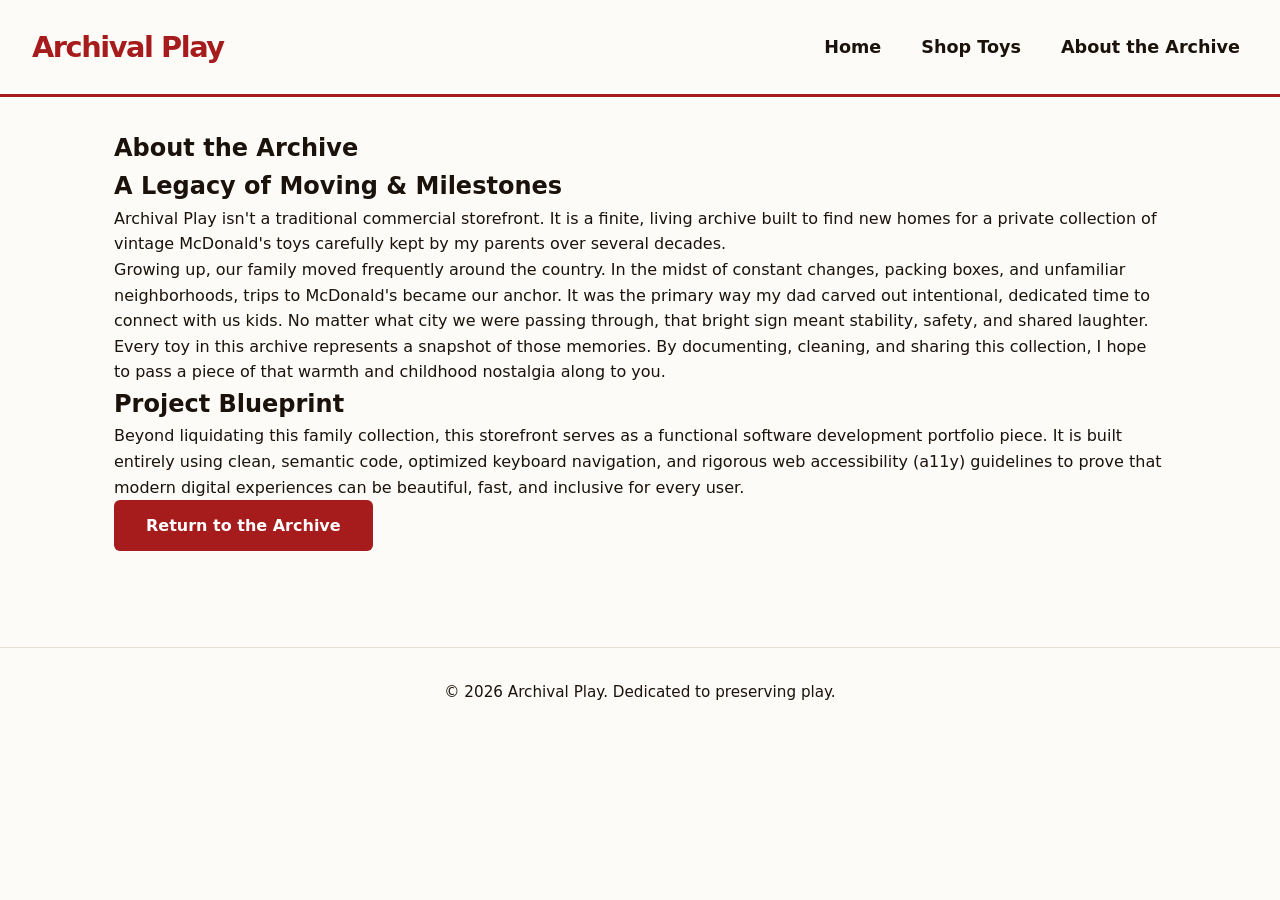
==== about.html @ 5a5652d8 "Create about.html This is the about page" ====
<!DOCTYPE html>
<html lang="en">
<head>
    <meta charset="UTF-8">
    <meta name="viewport" content="width=device-width, initial-scale=1.0">
    <title>About the Archive | Archival Play</title>
    <meta name="description" content="The story behind Archival Play—a finite preservation project sharing a family collection of nostalgic vintage toys.">
    <link rel="stylesheet" href="styles.css">
</head>
<body>
    <!-- Accessible skip link -->
    <a href="#main-content" class="skip-link">Skip to main content</a>

    <!-- Header & Navigation Area -->
    <header>
        <div class="logo">Archival Play</div>
        <nav aria-label="Main Navigation">
            <ul>
                <li><a href="index.html">Home</a></li>
                <li><a href="index.html#featured-heading">Shop Toys</a></li>
                <li><a href="about.html" aria-current="page">About the Archive</a></li>
            </ul>
        </nav>
    </header>

    <!-- Main Content Area -->
    <main id="main-content">
        <article class="about-container">
            <h1>About the Archive</h1>
            
            <section aria-labelledby="story-heading">
                <h2 id="story-heading">A Legacy of Moving & Milestones</h2>
                <p>
                    Archival Play isn't a traditional commercial storefront. It is a finite, living archive built to find new homes for a private collection of vintage McDonald's toys carefully kept by my parents over several decades.
                </p>
                <p>
                    Growing up, our family moved frequently around the country. In the midst of constant changes, packing boxes, and unfamiliar neighborhoods, trips to McDonald's became our anchor. It was the primary way my dad carved out intentional, dedicated time to connect with us kids. No matter what city we were passing through, that bright sign meant stability, safety, and shared laughter.
                </p>
                <p>
                    Every toy in this archive represents a snapshot of those memories. By documenting, cleaning, and sharing this collection, I hope to pass a piece of that warmth and childhood nostalgia along to you.
                </p>
            </section>

            <section aria-labelledby="project-heading" class="technical-note">
                <h2 id="project-heading">Project Blueprint</h2>
                <p>
                    Beyond liquidating this family collection, this storefront serves as a functional software development portfolio piece. It is built entirely using clean, semantic code, optimized keyboard navigation, and rigorous web accessibility (a11y) guidelines to prove that modern digital experiences can be beautiful, fast, and inclusive for every user.
                </p>
                <a href="index.html" class="btn">Return to the Archive</a>
            </section>
        </article>
    </main>

    <!-- Footer -->
    <footer>
        <p>&copy; 2026 Archival Play. Dedicated to preserving play.</p>
    </footer>
</body>
</html>
---- styles.css ----
/* ==========================================================================
   1. Theme Variables & Base Settings (A11y & AAA Compliant)
   ========================================================================== */
:root {
  /* Colors */
  --color-bg: #FDFBF7;           /* Warm Cream (Prevents eye strain) */
  --color-text-main: #1A120B;    /* Deep Charcoal (18.7:1 Contrast ratio against bg - AAA) */
  --color-primary: #A61B1B;      /* Deep Retro Red (7.3:1 Contrast ratio - AAA) */
  --color-primary-hover: #7D1010;/* Darker Red for focus/hover states */
  --color-accent: #8F5E00;       /* Deep Mustard Gold (7.1:1 Contrast ratio - AAA) */
  --color-card-bg: #FFFFFF;      /* Clean White for product card backdrops */
  --color-border: #E6DFD5;        /* Soft border color for structure */

  /* Typography */
  --font-family: system-ui, -apple-system, BlinkMacSystemFont, "Segoe UI", Roboto, Helvetica, Arial, sans-serif;
}

/* Base resets */
* {
  box-sizing: border-box;
  margin: 0;
  padding: 0;
}

body {
  background-color: var(--color-bg);
  color: var(--color-text-main);
  font-family: var(--font-family);
  line-height: 1.6;
  padding: 0;
}

/* Highly visible keyboard focus indicators (AAA standard) */
*:focus-visible {
  outline: 4px solid var(--color-accent);
  outline-offset: 4px;
}

/* Screen reader utility helper (visually hidden but readable by screen readers) */
.sr-only {
  position: absolute;
  width: 1px;
  height: 1px;
  padding: 0;
  margin: -1px;
  overflow: hidden;
  clip: rect(0, 0, 0, 0);
  border: 0;
}

/* ==========================================================================
   2. Layout & Header
   ========================================================================== */
header {
  border-bottom: 3px solid var(--color-primary);
  padding: 1.5rem 2rem;
  display: flex;
  flex-direction: column;
  align-items: center;
  gap: 1rem;
}

@media (min-width: 768px) {
  header {
    flex-direction: row;
    justify-content: space-between;
  }
}

.logo {
  font-size: 1.8rem;
  font-weight: 800;
  color: var(--color-primary);
  letter-spacing: -0.05em;
}

nav ul {
  display: flex;
  list-style: none;
  align-items: center;
  gap: 1.5rem;
}

nav a {
  color: var(--color-text-main);
  text-decoration: none;
  font-weight: 700;
  font-size: 1.1rem;
  padding: 0.5rem;
  border-bottom: 2px solid transparent;
  transition: border-color 0.2s ease;
}

nav a:hover {
  border-bottom: 2px solid var(--color-accent);
}

/* Clean, accessible custom style for header cart button */
.cart-nav-btn {
  background: none;
  border: none;
  font-family: inherit;
  font-size: 1.1rem;
  font-weight: bold;
  cursor: pointer;
  color: var(--color-text-main);
  padding: 0.5rem;
  border-bottom: 2px solid transparent;
  transition: border-color 0.2s ease;
}

.cart-nav-btn:hover {
  border-bottom: 2px solid var(--color-accent);
}

/* Skip-to-content link (hidden offscreen until focused by keyboard tab) */
.skip-link {
  position: absolute;
  top: -60px;
  left: 0;
  background: var(--color-primary);
  color: #FFFFFF;
  padding: 10px 15px;
  z-index: 100;
  font-weight: bold;
  text-decoration: none;
  border-radius: 0 0 4px 0;
}

.skip-link:focus {
  top: 0;
}

main {
  max-width: 1100px;
  margin: 0 auto;
  padding: 2rem 1.5rem;
}

/* ==========================================================================
   3. Page Components & Grid
   ========================================================================== */

/* Hero Banner */
.hero-section {
  background-color: var(--color-card-bg);
  border: 2px solid var(--color-border);
  border-radius: 8px;
  padding: 3rem 2rem;
  margin-bottom: 3rem;
  text-align: center;
}

.hero-section h1 {
  font-size: 2.25rem;
  color: var(--color-primary);
  margin-bottom: 1rem;
  line-height: 1.2;
}

.hero-section p {
  font-size: 1.2rem;
  max-width: 600px;
  margin: 0 auto 2rem auto;
}

/* Primary buttons */
.btn {
  display: inline-block;
  background-color: var(--color-primary);
  color: #FFFFFF;
  text-decoration: none;
  font-weight: 700;
  padding: 0.8rem 2rem;
  border-radius: 6px;
  transition: background-color 0.2s ease;
}

.btn:hover {
  background-color: var(--color-primary-hover);
}

/* Product Grid Layout */
.product-grid {
  display: grid;
  grid-template-columns: repeat(auto-fit, minmax(280px, 1fr));
  gap: 2rem;
  margin-top: 1.5rem;
}

/* Product Cards */
.product-card {
  background-color: var(--color-card-bg);
  border: 1px solid var(--color-border);
  border-radius: 8px;
  padding: 1.5rem;
  display: flex;
  flex-direction: column;
  transition: transform 0.2s ease, box-shadow 0.2s ease;
}

.product-card:hover {
  transform: translateY(-2px);
  box-shadow: 0 4px 12px rgba(0, 0, 0, 0.05);
}

.product-card img {
  border-radius: 6px;
  background-color: #F0EDE6; 
  margin-bottom: 1rem;
  max-width: 100%;
  height: auto;
}

.product-card h3 {
  font-size: 1.3rem;
  margin-bottom: 0.5rem;
  color: var(--color-text-main);
}

.product-card .condition {
  font-size: 0.9rem;
  font-weight: 600;
  color: var(--color-accent);
  margin-bottom: 0.75rem;
}

/* Styled so it does not trigger visual heuristic "Header" warnings in WAVE */
.product-card .price {
  font-size: 1.15rem; 
  font-weight: 700;
  color: var(--color-text-main);
  margin-bottom: 1.2rem;
}

.product-card button {
  background-color: var(--color-primary);
  color: #FFFFFF;
  border: none;
  padding: 0.8rem;
  border-radius: 6px;
  font-weight: 700;
  cursor: pointer;
  width: 100%;
  margin-top: auto; 
  transition: background-color 0.2s ease;
}

.product-card button:hover {
  background-color: var(--color-primary-hover);
}

/* ==========================================================================
   4. Footer
   ========================================================================== */
footer {
  border-top: 1px solid var(--color-border);
  text-align: center;
  padding: 2rem;
  margin-top: 4rem;
  font-size: 0.95rem;
}
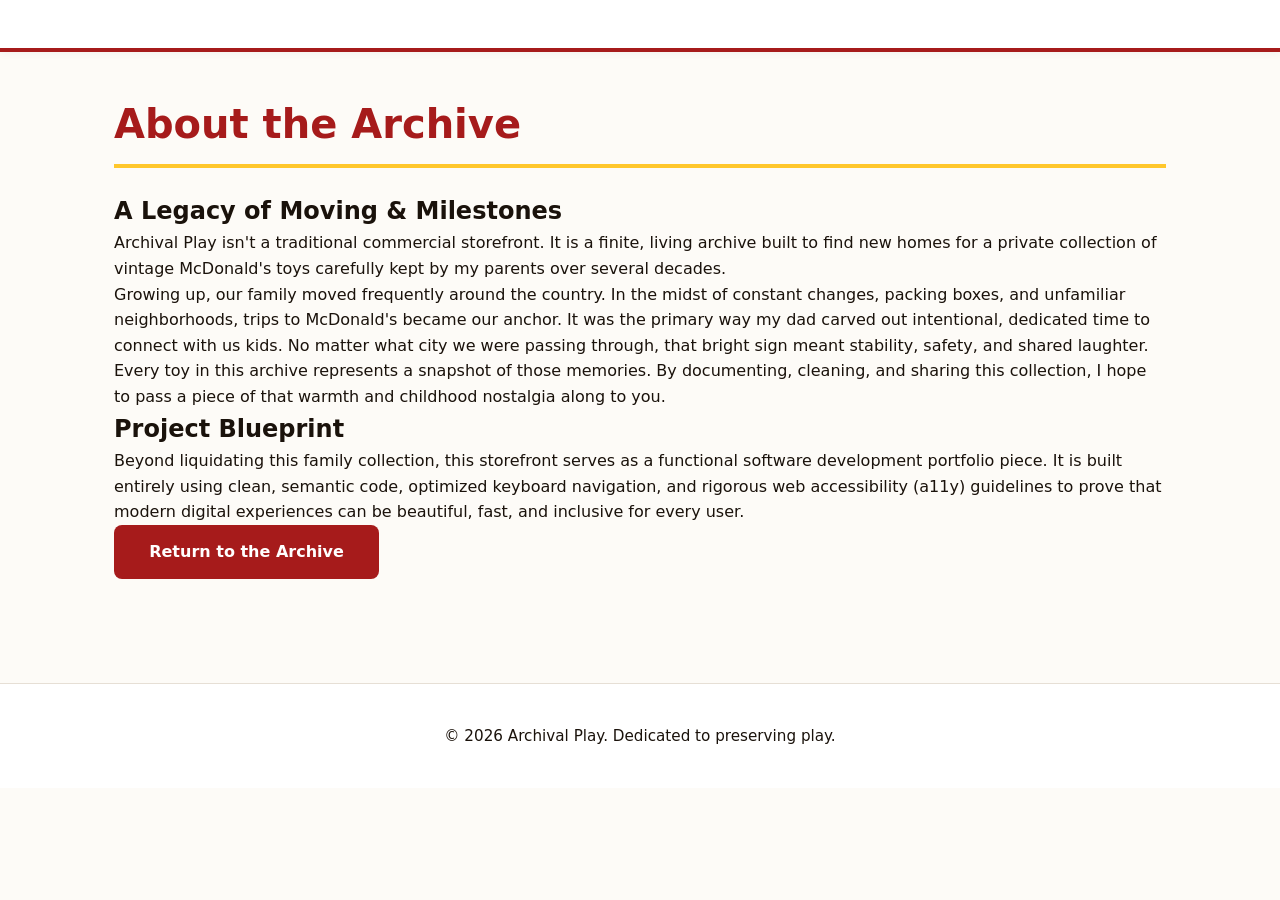
==== commit b88ce32e: "Update about.html Replaced the inline <header> with <header id="main-header"></header>.  Added <sc" ====
--- a/about.html
+++ b/about.html
@@ -11,17 +11,8 @@
     <!-- Accessible skip link -->
     <a href="#main-content" class="skip-link">Skip to main content</a>
 
-    <!-- Header & Navigation Area -->
-    <header>
-        <div class="logo">Archival Play</div>
-        <nav aria-label="Main Navigation">
-            <ul>
-                <li><a href="index.html">Home</a></li>
-                <li><a href="index.html#featured-heading">Shop Toys</a></li>
-                <li><a href="about.html" aria-current="page">About the Archive</a></li>
-            </ul>
-        </nav>
-    </header>
+    <!-- Header & Navigation Area (Populated dynamically from nav.html) -->
+    <header id="main-header"></header>
 
     <!-- Main Content Area -->
     <main id="main-content">
@@ -55,5 +46,10 @@
     <footer>
         <p>&copy; 2026 Archival Play. Dedicated to preserving play.</p>
     </footer>
+
+    <!-- JavaScript Files -->
+    <script src="nav-loader.js"></script>
+    <script src="app.js"></script>
+    <script src="script.js"></script>
 </body>
 </html>
--- a/styles.css
+++ b/styles.css
@@ -2,14 +2,22 @@
    1. Theme Variables & Base Settings (A11y & AAA Compliant)
    ========================================================================== */
 :root {
-  /* Colors */
-  --color-bg: #FDFBF7;           /* Warm Cream (Prevents eye strain) */
-  --color-text-main: #1A120B;    /* Deep Charcoal (18.7:1 Contrast ratio against bg - AAA) */
-  --color-primary: #A61B1B;      /* Deep Retro Red (7.3:1 Contrast ratio - AAA) */
-  --color-primary-hover: #7D1010;/* Darker Red for focus/hover states */
-  --color-accent: #8F5E00;       /* Deep Mustard Gold (7.1:1 Contrast ratio - AAA) */
-  --color-card-bg: #FFFFFF;      /* Clean White for product card backdrops */
-  --color-border: #E6DFD5;        /* Soft border color for structure */
+  /* Core Colors */
+  --color-bg: #FDFBF7;            /* Warm Cream (Prevents eye strain) */
+  --color-text-main: #1A120B;     /* Deep Charcoal (18.7:1 AAA contrast) */
+  --color-primary: #A61B1B;       /* Deep Retro Red (7.3:1 AAA contrast) */
+  --color-primary-hover: #7D1010; /* Darker Red for focus/hover states */
+  --color-accent: #8F5E00;        /* Deep Mustard Gold for text/borders (7.1:1 AAA) */
+  
+  /* Yellow Accent System (High-contrast A11y implementation) */
+  --color-yellow-bg: #FFC72C;     /* Bright Golden Yellow (Used for backgrounds) */
+  --color-yellow-hover: #E0A800;  /* Slightly darker yellow for hover states */
+  --color-yellow-tint: #FFF9E6;   /* Soft warm yellow tint for block quotes/banners */
+
+  /* UI Structural Colors */
+  --color-card-bg: #FFFFFF;      /* Clean White */
+  --color-border: #E6DFD5;        /* Soft border color */
+  --color-focus-ring: #005FCC;    /* High-contrast electric blue for keyboard focus */
 
   /* Typography */
   --font-family: system-ui, -apple-system, BlinkMacSystemFont, "Segoe UI", Roboto, Helvetica, Arial, sans-serif;
@@ -32,11 +40,11 @@
 
 /* Highly visible keyboard focus indicators (AAA standard) */
 *:focus-visible {
-  outline: 4px solid var(--color-accent);
+  outline: 4px solid var(--color-focus-ring);
   outline-offset: 4px;
 }
 
-/* Screen reader utility helper (visually hidden but readable by screen readers) */
+/* Screen reader utility helper */
 .sr-only {
   position: absolute;
   width: 1px;
@@ -52,12 +60,14 @@
    2. Layout & Header
    ========================================================================== */
 header {
-  border-bottom: 3px solid var(--color-primary);
+  border-bottom: 4px solid var(--color-primary);
   padding: 1.5rem 2rem;
   display: flex;
   flex-direction: column;
   align-items: center;
   gap: 1rem;
+  background-color: var(--color-card-bg);
+  box-shadow: 0 2px 8px rgba(0, 0, 0, 0.04);
 }
 
 @media (min-width: 768px) {
@@ -71,7 +81,7 @@
   font-size: 1.8rem;
   font-weight: 800;
   color: var(--color-primary);
-  letter-spacing: -0.05em;
+  letter-spacing: -0.03em;
 }
 
 nav ul {
@@ -87,33 +97,36 @@
   font-weight: 700;
   font-size: 1.1rem;
   padding: 0.5rem;
-  border-bottom: 2px solid transparent;
-  transition: border-color 0.2s ease;
-}
-
-nav a:hover {
-  border-bottom: 2px solid var(--color-accent);
-}
-
-/* Clean, accessible custom style for header cart button */
+  border-bottom: 3px solid transparent;
+  transition: border-color 0.2s ease, color 0.2s ease;
+}
+
+nav a:hover,
+nav a[aria-current="page"] {
+  border-bottom: 3px solid var(--color-primary);
+  color: var(--color-primary);
+}
+
+/* Header Cart Button with Yellow Badge Pill */
 .cart-nav-btn {
-  background: none;
-  border: none;
+  background-color: var(--color-yellow-bg);
+  color: var(--color-text-main); /* Deep dark text on bright yellow = 15:1 AAA */
+  border: 1px solid #D6A100;
   font-family: inherit;
-  font-size: 1.1rem;
-  font-weight: bold;
+  font-size: 1rem;
+  font-weight: 800;
   cursor: pointer;
-  color: var(--color-text-main);
-  padding: 0.5rem;
-  border-bottom: 2px solid transparent;
-  transition: border-color 0.2s ease;
+  padding: 0.5rem 1rem;
+  border-radius: 20px;
+  transition: background-color 0.2s ease, transform 0.1s ease;
 }
 
 .cart-nav-btn:hover {
-  border-bottom: 2px solid var(--color-accent);
-}
-
-/* Skip-to-content link (hidden offscreen until focused by keyboard tab) */
+  background-color: var(--color-yellow-hover);
+  transform: translateY(-1px);
+}
+
+/* Skip-to-content link */
 .skip-link {
   position: absolute;
   top: -60px;
@@ -134,7 +147,7 @@
 main {
   max-width: 1100px;
   margin: 0 auto;
-  padding: 2rem 1.5rem;
+  padding: 2.5rem 1.5rem;
 }
 
 /* ==========================================================================
@@ -145,14 +158,16 @@
 .hero-section {
   background-color: var(--color-card-bg);
   border: 2px solid var(--color-border);
-  border-radius: 8px;
-  padding: 3rem 2rem;
+  border-left: 8px solid var(--color-primary); /* Modern accent bar */
+  border-radius: 12px;
+  padding: 3.5rem 2rem;
   margin-bottom: 3rem;
   text-align: center;
+  box-shadow: 0 4px 12px rgba(0, 0, 0, 0.03);
 }
 
 .hero-section h1 {
-  font-size: 2.25rem;
+  font-size: 2.5rem;
   color: var(--color-primary);
   margin-bottom: 1rem;
   line-height: 1.2;
@@ -160,24 +175,26 @@
 
 .hero-section p {
   font-size: 1.2rem;
-  max-width: 600px;
+  max-width: 650px;
   margin: 0 auto 2rem auto;
-}
-
-/* Primary buttons */
+  color: var(--color-text-main);
+}
+
+/* Primary Button */
 .btn {
   display: inline-block;
   background-color: var(--color-primary);
   color: #FFFFFF;
   text-decoration: none;
   font-weight: 700;
-  padding: 0.8rem 2rem;
-  border-radius: 6px;
-  transition: background-color 0.2s ease;
+  padding: 0.9rem 2.2rem;
+  border-radius: 8px;
+  transition: background-color 0.2s ease, transform 0.1s ease;
 }
 
 .btn:hover {
   background-color: var(--color-primary-hover);
+  transform: translateY(-1px);
 }
 
 /* Product Grid Layout */
@@ -192,20 +209,23 @@
 .product-card {
   background-color: var(--color-card-bg);
   border: 1px solid var(--color-border);
-  border-radius: 8px;
+  border-radius: 12px;
   padding: 1.5rem;
   display: flex;
   flex-direction: column;
+  box-shadow: 0 2px 6px rgba(0, 0, 0, 0.03);
   transition: transform 0.2s ease, box-shadow 0.2s ease;
 }
 
-.product-card:hover {
-  transform: translateY(-2px);
-  box-shadow: 0 4px 12px rgba(0, 0, 0, 0.05);
+@media (prefers-reduced-motion: no-preference) {
+  .product-card:hover {
+    transform: translateY(-4px);
+    box-shadow: 0 8px 20px rgba(0, 0, 0, 0.08);
+  }
 }
 
 .product-card img {
-  border-radius: 6px;
+  border-radius: 8px;
   background-color: #F0EDE6; 
   margin-bottom: 1rem;
   max-width: 100%;
@@ -220,15 +240,14 @@
 
 .product-card .condition {
   font-size: 0.9rem;
-  font-weight: 600;
+  font-weight: 700;
   color: var(--color-accent);
   margin-bottom: 0.75rem;
 }
 
-/* Styled so it does not trigger visual heuristic "Header" warnings in WAVE */
 .product-card .price {
-  font-size: 1.15rem; 
-  font-weight: 700;
+  font-size: 1.25rem; 
+  font-weight: 800;
   color: var(--color-text-main);
   margin-bottom: 1.2rem;
 }
@@ -237,9 +256,10 @@
   background-color: var(--color-primary);
   color: #FFFFFF;
   border: none;
-  padding: 0.8rem;
-  border-radius: 6px;
+  padding: 0.85rem;
+  border-radius: 8px;
   font-weight: 700;
+  font-size: 1rem;
   cursor: pointer;
   width: 100%;
   margin-top: auto; 
@@ -251,12 +271,108 @@
 }
 
 /* ==========================================================================
-   4. Footer
+   4. About Page Components (Quote & Spec Cards)
+   ========================================================================== */
+
+.about-container h1 {
+  font-size: 2.5rem;
+  color: var(--color-primary);
+  border-bottom: 4px solid var(--color-yellow-bg);
+  padding-bottom: 0.5rem;
+  margin-bottom: 1.5rem;
+}
+
+/* Styled Nostalgia Quote */
+.story-quote {
+  margin: 2.5rem 0;
+  padding: 1.5rem 2rem;
+  background-color: var(--color-yellow-tint);
+  border-left: 6px solid var(--color-yellow-bg);
+  border-radius: 0 10px 10px 0;
+  font-style: italic;
+  font-size: 1.15rem;
+  color: var(--color-text-main);
+}
+
+.story-quote p {
+  margin: 0;
+}
+
+/* Blueprint Section & Specs Grid */
+.blueprint-section {
+  margin-top: 3.5rem;
+  padding: 2.5rem 2rem;
+  background-color: var(--color-card-bg);
+  border: 1px solid var(--color-border);
+  border-radius: 12px;
+  box-shadow: 0 2px 8px rgba(0, 0, 0, 0.02);
+}
+
+.blueprint-section h2 {
+  color: var(--color-primary);
+  margin-bottom: 0.5rem;
+}
+
+.blueprint-intro {
+  font-size: 1.1rem;
+  color: var(--color-text-main);
+  margin-bottom: 2rem;
+}
+
+.specs-grid {
+  display: grid;
+  grid-template-columns: repeat(auto-fit, minmax(240px, 1fr));
+  gap: 1.5rem;
+}
+
+.spec-card {
+  background: var(--color-bg);
+  padding: 1.5rem;
+  border-radius: 10px;
+  border: 1px solid var(--color-border);
+  transition: transform 0.2s ease, box-shadow 0.2s ease;
+}
+
+@media (prefers-reduced-motion: no-preference) {
+  .spec-card:hover {
+    transform: translateY(-3px);
+    box-shadow: 0 6px 16px rgba(0, 0, 0, 0.06);
+  }
+}
+
+.spec-icon {
+  font-size: 2rem;
+  display: block;
+  margin-bottom: 0.5rem;
+}
+
+.spec-card h3 {
+  margin: 0 0 0.5rem 0;
+  font-size: 1.1rem;
+  color: var(--color-primary);
+}
+
+.spec-card p {
+  margin: 0;
+  font-size: 0.95rem;
+  line-height: 1.5;
+}
+
+/* ==========================================================================
+   5. Footer
    ========================================================================== */
 footer {
   border-top: 1px solid var(--color-border);
+  background-color: var(--color-card-bg);
   text-align: center;
-  padding: 2rem;
+  padding: 2.5rem 2rem;
   margin-top: 4rem;
   font-size: 0.95rem;
 }
+
+/* Ensure all product images scale down on smaller screens */
+.product-card img {
+  max-width: 100%;
+  height: auto;
+  object-fit: cover; /* Keeps image proportions crisp without stretching */
+}
